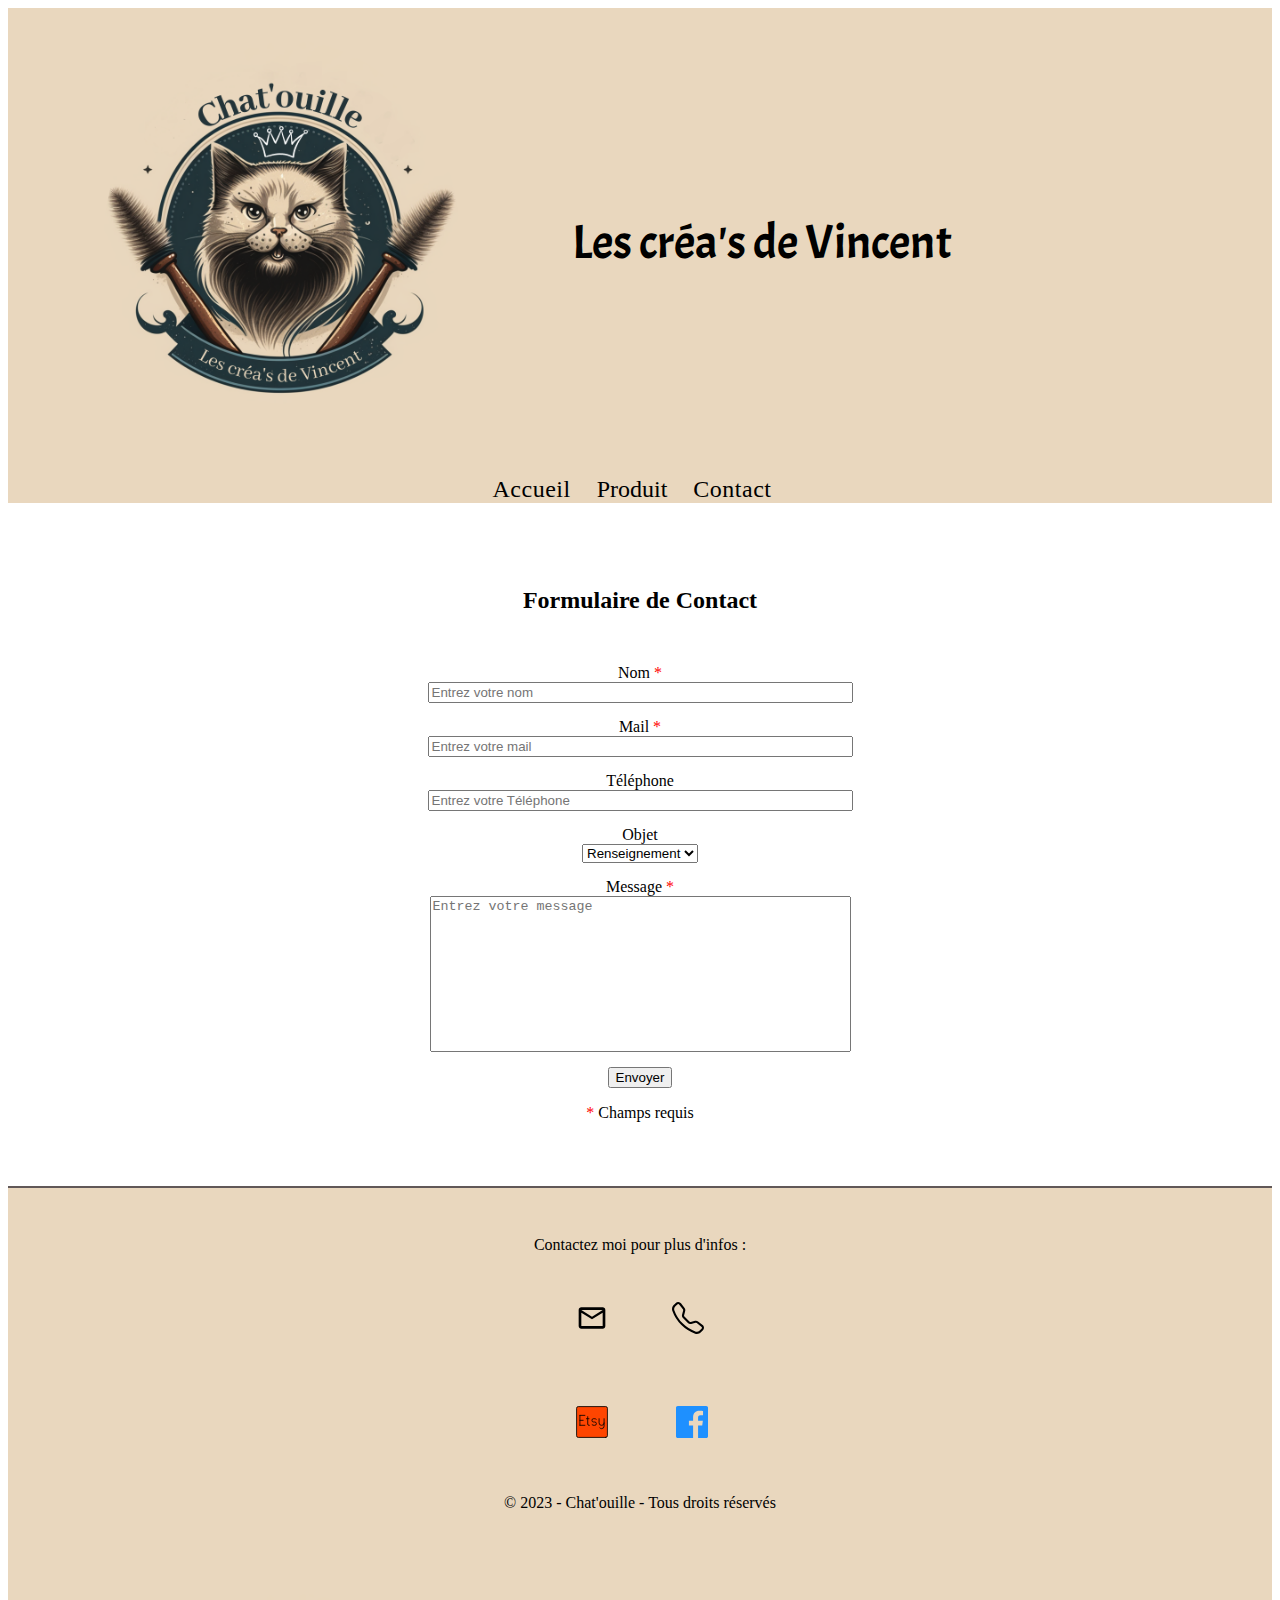
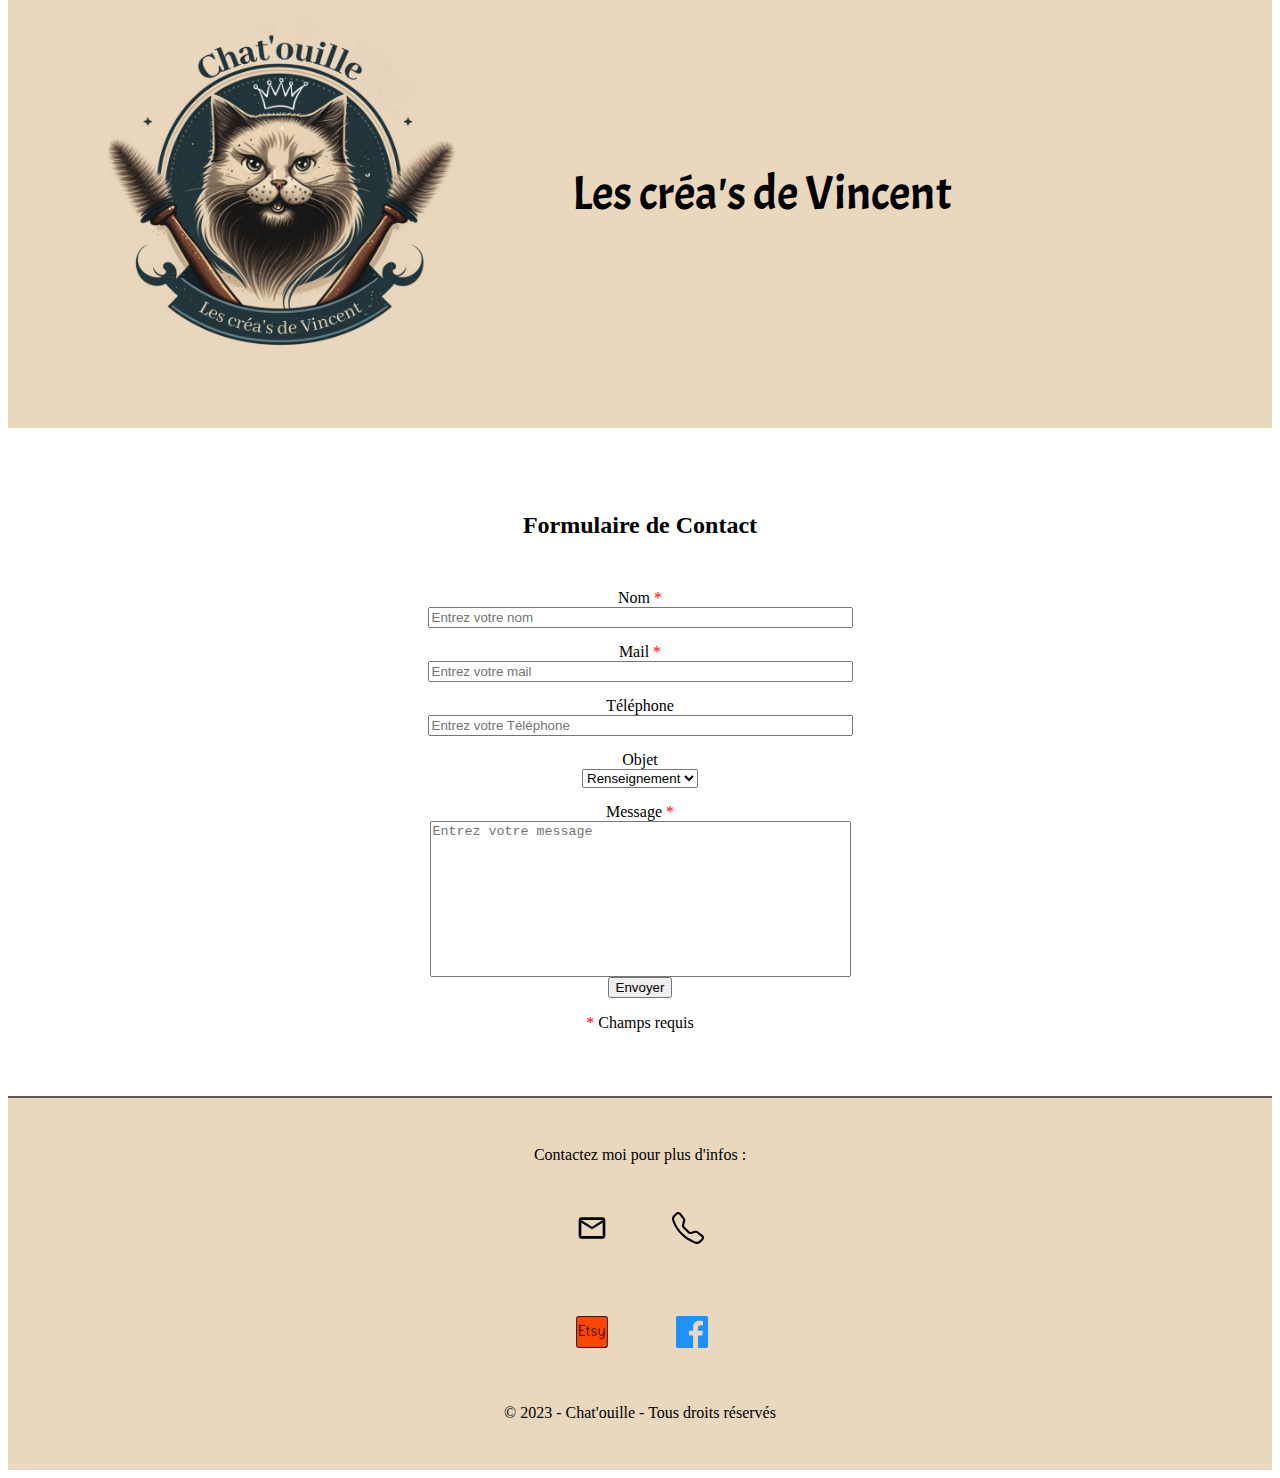
==== chat-ouille/contact.html @ e599b966 "Step 1" ====
<!DOCTYPE html>
<html lang="fr">

<head>
  <meta charset="UTF-8" />
  <meta http-equiv="X-UA-Compatible" content="IE=edge" />
  <meta name="viewport" content="width=device-width, initial-scale=1.0" />
  <title>Contact</title>
  <link href="https://fonts.googleapis.com/css2?family=Acme&display=swap" rel="stylesheet" />
  <link rel="stylesheet" href="contact.css" />
</head>

<body>
  <header>
    <div class="header">
      <a href="index.html"><img class="logo" src="images/logo.png" alt="Logo Les Créa's de Vincent" /></a>
      <h1>Les créa's de Vincent</h1>
    </div>
    <nav>
      <ul>
        <li class="menu"><a href="index.html">Accueil</a></li>

        <li class="dropdown">
          <a href="#">Produit</a>
          <ul class="dropdown-menu">
            <li class="menu"><a href="blue_brush.html">Blue Brush</a></li>
            <li class="menu"><a href="fluffy_brush.html">Fluffy Brush</a></li>
            <li class="menu"><a href="tornado_brush.html">Tornado Brush</a></li>
          </ul>
        </li>
        <li class="menu"><a href="contact.html">Contact</a></li>
      </ul>
    </nav>
  </header>

  <style>
  
  </style>

  <div class="intro">
    <h2>Formulaire de Contact</h2>
  </div>
  <form class="formulaire">
    <label class="champ" for="name">Nom <span>*</span></label><input id="name" type="text"
      placeholder="Entrez votre nom" size="50" required title="Entrez votre nom" />

    <label class="champ" for="mail">Mail <span>*</span></label><input id="mail" type="email"
      placeholder="Entrez votre mail" required size="50" title="Entrez votre mail" />

    <label class="champ" for="tel">Téléphone</label><input id="tel" type="tel" placeholder="Entrez votre Téléphone"
      size="50" title="Entrez votre Téléphone" />

    <label class="champ" for="objet">Objet </label>
    <select id="objet" title="Selectionnez l'objet du message">
      <option value="renseignement">Renseignement</option>
      <option value="commande">Commande</option>
      <option value="sav">SAV</option>
      <option value="autre">Autre</option>
    </select>

    <label class="champ" for="message">Message <span>*</span></label>
    <textarea class="textarea" id="message" cols="50" rows="10" placeholder="Entrez votre message" required
      title="Entrez votre message"></textarea>
    <input class="champ" type="submit" value="Envoyer" title="Envoyer votre message" />
    <p><span>*</span> Champs requis</p>
  </form>


  <footer>
    <p>Contactez moi pour plus d'infos :</p>
    <div class="contact">
      <a href="mailto:contact@chat-ouille.fr"><img src="images/mail.svg" alt="logo mail" /></a>
      <a href="tel:+33612345678"><img src="images/telephone.svg" alt="logo tel" /></a>
    </div>

    <div class="social">
      <a href="http://facebook.com/chatouille"><img src="images/fb.svg" alt="logo Facebook" /></a>
      <a href="http://etsy.com/fr/shop/chatouille"><img src="images/etsy.svg" alt="logo etsy" height="40" width="40" />
      </a>
    </div>
    <p class="registred">© 2023 - Chat'ouille - Tous droits réservés</p>
  </footer>
</body>
<!DOCTYPE html>
<html lang="fr">

<head>
  <meta charset="UTF-8" />
  <meta http-equiv="X-UA-Compatible" content="IE=edge" />
  <meta name="viewport" content="width=device-width, initial-scale=1.0" />
  <title>Contact</title>
  <link href="https://fonts.bunny.net/css?family=acme:400" rel="stylesheet" />
  <link rel="stylesheet" href="contact.css" />
</head>

<body>
  <header>
    <div class="header">
      <a href="index.html"><img class="logo" src="images/logo.png" alt="Logo Les Créa's de Vincent" /></a>
      <h1>Les créa's de Vincent</h1>
    </div>
  </header>

  <div class="intro">
    <h2>Formulaire de Contact</h2>
  </div>
  <form class="formulaire">
    <label class="champ" for="name">Nom <span>*</span></label><input id="name" type="text"
      placeholder="Entrez votre nom" size="50" required title="Entrez votre nom" />

    <label class="champ" for="mail">Mail <span>*</span></label><input id="mail" type="email"
      placeholder="Entrez votre mail" required size="50" title="Entrez votre mail" />

    <label class="champ" for="tel">Téléphone</label><input id="tel" type="tel" placeholder="Entrez votre Téléphone"
      size="50" title="Entrez votre Téléphone" />

    <label class="champ" for="objet">Objet </label>
    <select id="objet" title="Selectionnez l'objet du message">
      <option value="renseignement">Renseignement</option>
      <option value="commande">Commande</option>
      <option value="sav">SAV</option>
      <option value="autre">Autre</option>
    </select>

    <label class="champ" for="message">Message <span>*</span></label>
    <textarea class="textarea" id="message" cols="50" rows="10" placeholder="Entrez votre message" required
      title="Entrez votre message"></textarea>
    <input type="submit" value="Envoyer" title="Envoyer votre message" />
    <p><span>*</span> Champs requis</p>
  </form>


  <footer>
    <p>Contactez moi pour plus d'infos :</p>
    <div class="contact">
      <a href="mailto:contact@chat-ouille.fr"><img src="images/mail.svg" alt="logo mail" /></a>
      <a href="tel:+33612345678"><img src="images/telephone.svg" alt="logo tel" /></a>
    </div>

    <div class="social">
      <a href="http://facebook.com/chatouille" target="_blank"><img src="images/fb.svg" alt="logo Facebook" /></a>
      <a href="http://etsy.com/fr/shop/chatouille" target="_blank"><img src="images/etsy.svg" alt="logo etsy"
          height="40" width="40" />
      </a>
    </div>
    <p class="registred">© 2023 - Chat'ouille - Tous droits réservés</p>
  </footer>
</body>

</html>

</html>
---- chat-ouille/contact.css ----
@font-face {
  font-family: "Acme", sans-serif;
  src: url(Acme-Regular.ttf);
  font-family: "Tilt", cursive;
  src: url(TiltNeon-Regular-VariableFont_XROTYROT.ttf);
}

:root {
  --Acme: "Acme", sans-serif;
  --Tilt: "Tilt", cursive;
  --notre-beige: #e9d7be
}

body {
  cursor: url(images/cat_cursor.svg), pointer;
}

a {
  cursor: url(images/cursor_a.svg), pointer;
}
/*HEADER*/

.header {
  display: flex;
  flex-direction: row;
  align-items: center;
  padding: 2rem 6rem;
  ;
  background-color: var(--notre-beige);
}

.logo {
  clip-path: ellipse(50% 50%);
  height: 400px;
}

h1 {
  padding: 7rem;
  font-family: Acme, sans-serif;
  font-size: 3em;
  font-weight: 300;
}
/*MENU*/
nav {
  background-color: var(--notre-beige);
  color: black;
  font-size: 1.5em;
}

nav ul {
  margin: 0;
  padding: 0;
  list-style: none;
  display: flex;
  justify-content: center;
  align-items: center;
}

nav ul li {
  position: relative;
  
}

nav ul li a {
  display: block;
  margin: 0 1rem 0  0;
  text-decoration: none;
  color: black;
}

nav ul li:hover {
  background-color: var(--notre-beige);
  ;
}

nav ul li:hover>.dropdown-menu {
  display: block;
}

.dropdown-menu {
  display: none;
  position: absolute;
  top: 100%;
  left: 0;
  background-color: var(--notre-beige);
  width: 225px;
}

.dropdown-menu li {
  display: block;
}

.dropdown-menu li a {
  padding: 0.5rem 1rem;
  color: black;
  text-decoration: none;
}

.dropdown-menu li:hover {
  background-color: var(--notre-beige);
}

/* Hover menu */
*:before,
*:after {
  padding: 0;
  margin: 0;
  box-sizing: border-box;
}

nav {
  display: flex;
  align-items: center;
  justify-content: space-around;
  margin: auto;
}

.menu {
  position: relative;
  text-decoration: none;
    color: #a0a0a0;
  letter-spacing: 0.5px;
  padding: 0 10px;
}

.menu:after {
  content: "";
  position: absolute;
  background-color: #22343a;
  height: 3px;
  width: 0;
  left: 0;
  bottom: 0px;
  transition: 0.3s;
}

.menu:hover {
  color: #ffffff;
}

.menu:hover:after {
  width: 100%;
}


/* BODY */

body {
  font-family: Tilt, cursive;
}


body {
  cursor: url(images/cat_cursor.svg), pointer;
}

a,
.bouton {
  cursor: url(images/cursor_a.svg), pointer;
}

.intro {
  display: flex;
  justify-content: center;
  flex-direction: column;
  align-items: center;
  margin-top: 4rem;
}

.formulaire {
  display: flex;
  flex-direction: column;
  align-items: center;
  margin: 15px;
}

.champ {
  margin: 15px 0 0 0;
}

.textarea {
  resize: none;
}

span {
  color: red;
}

.plop:hover {
  transform: scale(1.1);
}

/*FOOTER*/

footer {
  text-align: center;
  background-color: var(--notre-beige);
  padding: 2rem;
  margin-top: 3rem;
  border-top: 2px solid rgb(97, 88, 88)
}

footer img {
  padding: 2rem;
}

footer img:hover {
  transform: scale(2);
}

.social {
  display: flex;
  flex-direction: row-reverse;
  align-items: center;
  justify-content: center;
}

.contact {
  display: flex;
  justify-content: center;
  align-items: center;
}
---- chat-ouille/contact.css ----
@font-face {
  font-family: "Acme", sans-serif;
  src: url(Acme-Regular.ttf);
  font-family: "Tilt", cursive;
  src: url(TiltNeon-Regular-VariableFont_XROTYROT.ttf);
}

:root {
  --Acme: "Acme", sans-serif;
  --Tilt: "Tilt", cursive;
  --notre-beige: #e9d7be
}

body {
  cursor: url(images/cat_cursor.svg), pointer;
}

a {
  cursor: url(images/cursor_a.svg), pointer;
}
/*HEADER*/

.header {
  display: flex;
  flex-direction: row;
  align-items: center;
  padding: 2rem 6rem;
  ;
  background-color: var(--notre-beige);
}

.logo {
  clip-path: ellipse(50% 50%);
  height: 400px;
}

h1 {
  padding: 7rem;
  font-family: Acme, sans-serif;
  font-size: 3em;
  font-weight: 300;
}
/*MENU*/
nav {
  background-color: var(--notre-beige);
  color: black;
  font-size: 1.5em;
}

nav ul {
  margin: 0;
  padding: 0;
  list-style: none;
  display: flex;
  justify-content: center;
  align-items: center;
}

nav ul li {
  position: relative;
  
}

nav ul li a {
  display: block;
  margin: 0 1rem 0  0;
  text-decoration: none;
  color: black;
}

nav ul li:hover {
  background-color: var(--notre-beige);
  ;
}

nav ul li:hover>.dropdown-menu {
  display: block;
}

.dropdown-menu {
  display: none;
  position: absolute;
  top: 100%;
  left: 0;
  background-color: var(--notre-beige);
  width: 225px;
}

.dropdown-menu li {
  display: block;
}

.dropdown-menu li a {
  padding: 0.5rem 1rem;
  color: black;
  text-decoration: none;
}

.dropdown-menu li:hover {
  background-color: var(--notre-beige);
}

/* Hover menu */
*:before,
*:after {
  padding: 0;
  margin: 0;
  box-sizing: border-box;
}

nav {
  display: flex;
  align-items: center;
  justify-content: space-around;
  margin: auto;
}

.menu {
  position: relative;
  text-decoration: none;
    color: #a0a0a0;
  letter-spacing: 0.5px;
  padding: 0 10px;
}

.menu:after {
  content: "";
  position: absolute;
  background-color: #22343a;
  height: 3px;
  width: 0;
  left: 0;
  bottom: 0px;
  transition: 0.3s;
}

.menu:hover {
  color: #ffffff;
}

.menu:hover:after {
  width: 100%;
}


/* BODY */

body {
  font-family: Tilt, cursive;
}


body {
  cursor: url(images/cat_cursor.svg), pointer;
}

a,
.bouton {
  cursor: url(images/cursor_a.svg), pointer;
}

.intro {
  display: flex;
  justify-content: center;
  flex-direction: column;
  align-items: center;
  margin-top: 4rem;
}

.formulaire {
  display: flex;
  flex-direction: column;
  align-items: center;
  margin: 15px;
}

.champ {
  margin: 15px 0 0 0;
}

.textarea {
  resize: none;
}

span {
  color: red;
}

.plop:hover {
  transform: scale(1.1);
}

/*FOOTER*/

footer {
  text-align: center;
  background-color: var(--notre-beige);
  padding: 2rem;
  margin-top: 3rem;
  border-top: 2px solid rgb(97, 88, 88)
}

footer img {
  padding: 2rem;
}

footer img:hover {
  transform: scale(2);
}

.social {
  display: flex;
  flex-direction: row-reverse;
  align-items: center;
  justify-content: center;
}

.contact {
  display: flex;
  justify-content: center;
  align-items: center;
}
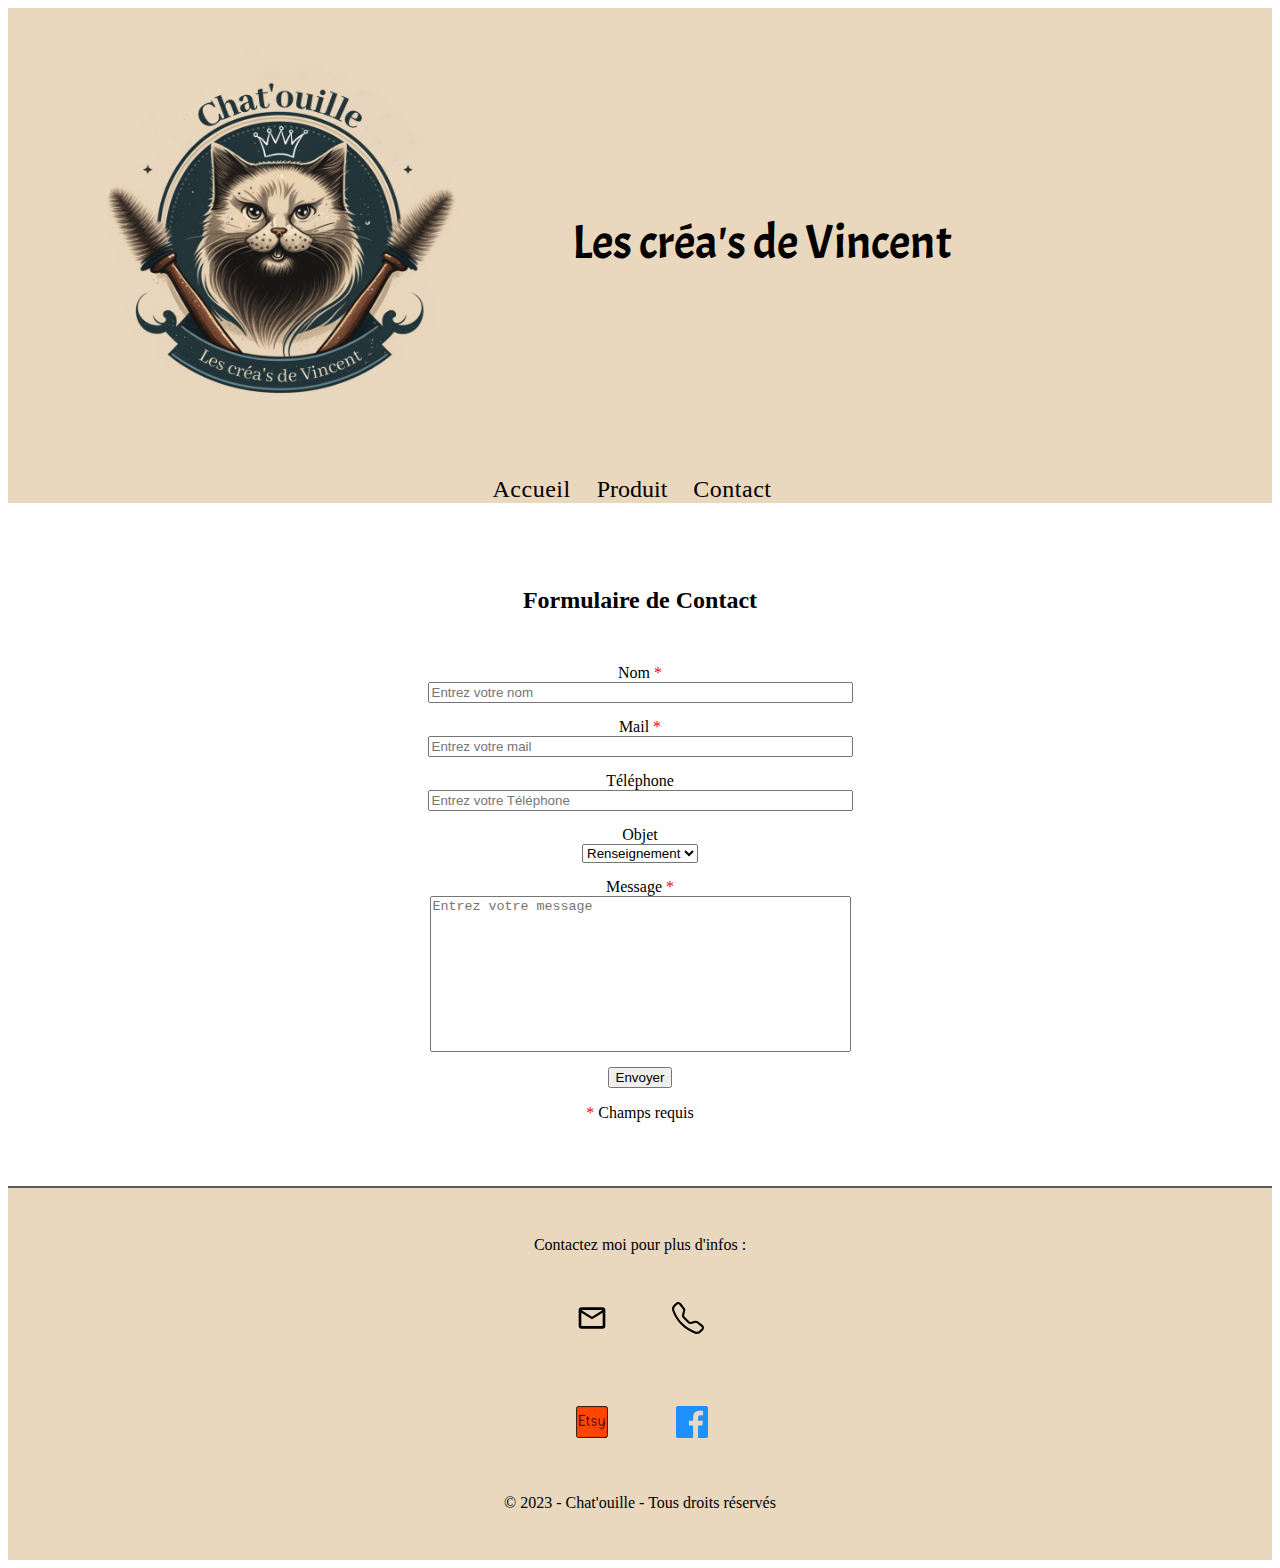
==== commit a3f7da7b: "corection chat'ouille" ====
--- a/chat-ouille/contact.html
+++ b/chat-ouille/contact.html
@@ -1,152 +1,127 @@
 <!DOCTYPE html>
 <html lang="fr">
+  <head>
+    <meta charset="UTF-8" />
+    <meta http-equiv="X-UA-Compatible" content="IE=edge" />
+    <meta name="viewport" content="width=device-width, initial-scale=1.0" />
+    <title>Contact</title>
+    <link
+      href="https://fonts.googleapis.com/css2?family=Acme&display=swap"
+      rel="stylesheet"
+    />
+    <link rel="stylesheet" href="contact.css" />
+  </head>
 
-<head>
-  <meta charset="UTF-8" />
-  <meta http-equiv="X-UA-Compatible" content="IE=edge" />
-  <meta name="viewport" content="width=device-width, initial-scale=1.0" />
-  <title>Contact</title>
-  <link href="https://fonts.googleapis.com/css2?family=Acme&display=swap" rel="stylesheet" />
-  <link rel="stylesheet" href="contact.css" />
-</head>
+  <body>
+    <header>
+      <div class="header">
+        <a href="index.html"
+          ><img
+            class="logo"
+            src="images/logo.png"
+            alt="Logo Les Créa's de Vincent"
+        /></a>
+        <h1>Les créa's de Vincent</h1>
+      </div>
+      <nav>
+        <ul>
+          <li class="menu"><a href="index.html">Accueil</a></li>
 
-<body>
-  <header>
-    <div class="header">
-      <a href="index.html"><img class="logo" src="images/logo.png" alt="Logo Les Créa's de Vincent" /></a>
-      <h1>Les créa's de Vincent</h1>
+          <li class="dropdown">
+            <a href="#">Produit</a>
+            <ul class="dropdown-menu">
+              <li class="menu"><a href="blue_brush.html">Blue Brush</a></li>
+              <li class="menu"><a href="fluffy_brush.html">Fluffy Brush</a></li>
+              <li class="menu">
+                <a href="tornado_brush.html">Tornado Brush</a>
+              </li>
+            </ul>
+          </li>
+          <li class="menu"><a href="contact.html">Contact</a></li>
+        </ul>
+      </nav>
+    </header>
+
+    <div class="intro">
+      <h2>Formulaire de Contact</h2>
     </div>
-    <nav>
-      <ul>
-        <li class="menu"><a href="index.html">Accueil</a></li>
+    <form class="formulaire">
+      <label class="champ" for="name">Nom <span>*</span></label
+      ><input
+        id="name"
+        type="text"
+        placeholder="Entrez votre nom"
+        size="50"
+        required
+        title="Entrez votre nom"
+      />
 
-        <li class="dropdown">
-          <a href="#">Produit</a>
-          <ul class="dropdown-menu">
-            <li class="menu"><a href="blue_brush.html">Blue Brush</a></li>
-            <li class="menu"><a href="fluffy_brush.html">Fluffy Brush</a></li>
-            <li class="menu"><a href="tornado_brush.html">Tornado Brush</a></li>
-          </ul>
-        </li>
-        <li class="menu"><a href="contact.html">Contact</a></li>
-      </ul>
-    </nav>
-  </header>
+      <label class="champ" for="mail">Mail <span>*</span></label
+      ><input
+        id="mail"
+        type="email"
+        placeholder="Entrez votre mail"
+        required
+        size="50"
+        title="Entrez votre mail"
+      />
 
-  <style>
-  
-  </style>
+      <label class="champ" for="tel">Téléphone</label
+      ><input
+        id="tel"
+        type="tel"
+        placeholder="Entrez votre Téléphone"
+        size="50"
+        title="Entrez votre Téléphone"
+      />
 
-  <div class="intro">
-    <h2>Formulaire de Contact</h2>
-  </div>
-  <form class="formulaire">
-    <label class="champ" for="name">Nom <span>*</span></label><input id="name" type="text"
-      placeholder="Entrez votre nom" size="50" required title="Entrez votre nom" />
+      <label class="champ" for="objet">Objet </label>
+      <select id="objet" title="Selectionnez l'objet du message">
+        <option value="renseignement">Renseignement</option>
+        <option value="commande">Commande</option>
+        <option value="sav">SAV</option>
+        <option value="autre">Autre</option>
+      </select>
 
-    <label class="champ" for="mail">Mail <span>*</span></label><input id="mail" type="email"
-      placeholder="Entrez votre mail" required size="50" title="Entrez votre mail" />
+      <label class="champ" for="message">Message <span>*</span></label>
+      <textarea
+        class="textarea"
+        id="message"
+        cols="50"
+        rows="10"
+        placeholder="Entrez votre message"
+        required
+        title="Entrez votre message"
+      ></textarea>
+      <input
+        class="champ"
+        type="submit"
+        value="Envoyer"
+        title="Envoyer votre message"
+      />
+      <p><span>*</span> Champs requis</p>
+    </form>
 
-    <label class="champ" for="tel">Téléphone</label><input id="tel" type="tel" placeholder="Entrez votre Téléphone"
-      size="50" title="Entrez votre Téléphone" />
+    <footer>
+      <p>Contactez moi pour plus d'infos :</p>
+      <div class="contact">
+        <a href="mailto:contact@chat-ouille.fr"
+          ><img src="images/mail.svg" alt="logo mail"
+        /></a>
+        <a href="tel:+33612345678"
+          ><img src="images/telephone.svg" alt="logo tel"
+        /></a>
+      </div>
 
-    <label class="champ" for="objet">Objet </label>
-    <select id="objet" title="Selectionnez l'objet du message">
-      <option value="renseignement">Renseignement</option>
-      <option value="commande">Commande</option>
-      <option value="sav">SAV</option>
-      <option value="autre">Autre</option>
-    </select>
-
-    <label class="champ" for="message">Message <span>*</span></label>
-    <textarea class="textarea" id="message" cols="50" rows="10" placeholder="Entrez votre message" required
-      title="Entrez votre message"></textarea>
-    <input class="champ" type="submit" value="Envoyer" title="Envoyer votre message" />
-    <p><span>*</span> Champs requis</p>
-  </form>
-
-
-  <footer>
-    <p>Contactez moi pour plus d'infos :</p>
-    <div class="contact">
-      <a href="mailto:contact@chat-ouille.fr"><img src="images/mail.svg" alt="logo mail" /></a>
-      <a href="tel:+33612345678"><img src="images/telephone.svg" alt="logo tel" /></a>
-    </div>
-
-    <div class="social">
-      <a href="http://facebook.com/chatouille"><img src="images/fb.svg" alt="logo Facebook" /></a>
-      <a href="http://etsy.com/fr/shop/chatouille"><img src="images/etsy.svg" alt="logo etsy" height="40" width="40" />
-      </a>
-    </div>
-    <p class="registred">© 2023 - Chat'ouille - Tous droits réservés</p>
-  </footer>
-</body>
-<!DOCTYPE html>
-<html lang="fr">
-
-<head>
-  <meta charset="UTF-8" />
-  <meta http-equiv="X-UA-Compatible" content="IE=edge" />
-  <meta name="viewport" content="width=device-width, initial-scale=1.0" />
-  <title>Contact</title>
-  <link href="https://fonts.bunny.net/css?family=acme:400" rel="stylesheet" />
-  <link rel="stylesheet" href="contact.css" />
-</head>
-
-<body>
-  <header>
-    <div class="header">
-      <a href="index.html"><img class="logo" src="images/logo.png" alt="Logo Les Créa's de Vincent" /></a>
-      <h1>Les créa's de Vincent</h1>
-    </div>
-  </header>
-
-  <div class="intro">
-    <h2>Formulaire de Contact</h2>
-  </div>
-  <form class="formulaire">
-    <label class="champ" for="name">Nom <span>*</span></label><input id="name" type="text"
-      placeholder="Entrez votre nom" size="50" required title="Entrez votre nom" />
-
-    <label class="champ" for="mail">Mail <span>*</span></label><input id="mail" type="email"
-      placeholder="Entrez votre mail" required size="50" title="Entrez votre mail" />
-
-    <label class="champ" for="tel">Téléphone</label><input id="tel" type="tel" placeholder="Entrez votre Téléphone"
-      size="50" title="Entrez votre Téléphone" />
-
-    <label class="champ" for="objet">Objet </label>
-    <select id="objet" title="Selectionnez l'objet du message">
-      <option value="renseignement">Renseignement</option>
-      <option value="commande">Commande</option>
-      <option value="sav">SAV</option>
-      <option value="autre">Autre</option>
-    </select>
-
-    <label class="champ" for="message">Message <span>*</span></label>
-    <textarea class="textarea" id="message" cols="50" rows="10" placeholder="Entrez votre message" required
-      title="Entrez votre message"></textarea>
-    <input type="submit" value="Envoyer" title="Envoyer votre message" />
-    <p><span>*</span> Champs requis</p>
-  </form>
-
-
-  <footer>
-    <p>Contactez moi pour plus d'infos :</p>
-    <div class="contact">
-      <a href="mailto:contact@chat-ouille.fr"><img src="images/mail.svg" alt="logo mail" /></a>
-      <a href="tel:+33612345678"><img src="images/telephone.svg" alt="logo tel" /></a>
-    </div>
-
-    <div class="social">
-      <a href="http://facebook.com/chatouille" target="_blank"><img src="images/fb.svg" alt="logo Facebook" /></a>
-      <a href="http://etsy.com/fr/shop/chatouille" target="_blank"><img src="images/etsy.svg" alt="logo etsy"
-          height="40" width="40" />
-      </a>
-    </div>
-    <p class="registred">© 2023 - Chat'ouille - Tous droits réservés</p>
-  </footer>
-</body>
-
+      <div class="social">
+        <a href="http://facebook.com/chatouille"
+          ><img src="images/fb.svg" alt="logo Facebook"
+        /></a>
+        <a href="http://etsy.com/fr/shop/chatouille"
+          ><img src="images/etsy.svg" alt="logo etsy" height="40" width="40" />
+        </a>
+      </div>
+      <p class="registred">© 2023 - Chat'ouille - Tous droits réservés</p>
+    </footer>
+  </body>
 </html>
-
-</html>